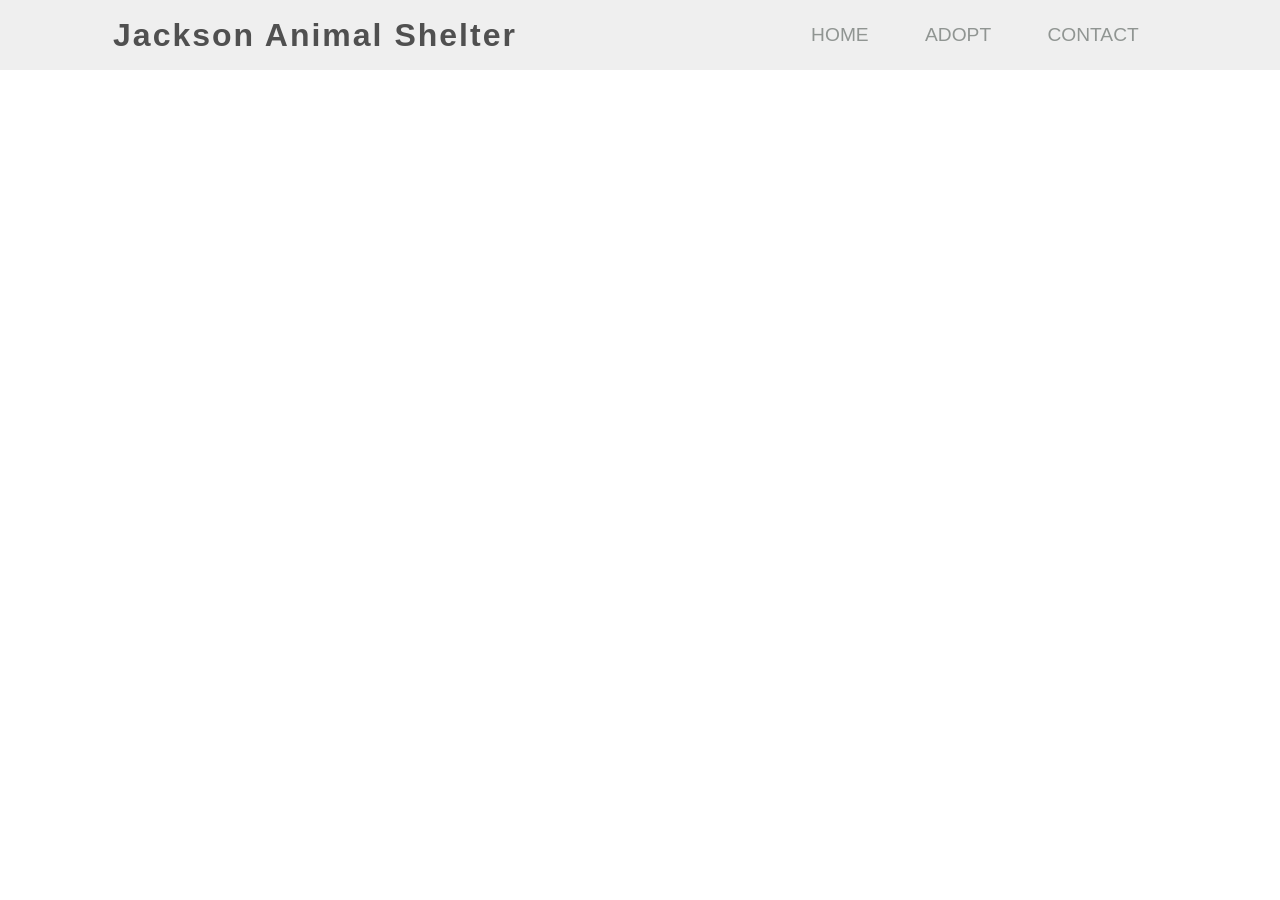
==== index.html @ 4c4146e1 "Add navigation menu and add style and media queries" ====
<!doctype html>

<html lang="en">
<head>
  <meta charset="utf-8">

  <title>Home | Jackson Animal Shelter</title>
  <meta name="description" content="The HTML5 Herald">
  <meta name="author" content="SitePoint">
  <link rel="stylesheet" href="https://use.fontawesome.com/releases/v5.8.1/css/all.css">
  <link rel="stylesheet" href="css/styles.css?v=1.0">

</head>

<body>

  <header>
    <h1 class="logo">Jackson Animal Shelter</h1>
      <ul class="nav">
        <li class="navlink"><a href="index.html">HOME</a></li>
        <li class="navlink"><a href="adopt.html">ADOPT</a></li>
        <li class="navlink"><a href="contact.html">CONTACT</a></li>
      </ul>
      <div class="burger">
        <i class="fas fa-bars"></i>
      </div>
    </header>

  <script src="js/scripts.js"></script>
</body>
</html>
---- css/styles.css ----
html,
body {
margin: 0;
padding: 0;
font-family: Arial, Helvetica, sans-serif;
}
header {
width: 100%;
height: 70px;
display: flex;
align-items: center;
justify-content: space-around;
background: #EFEFEF;
color: #505050;
}
.logo {
letter-spacing: 2px;
}
.nav {
display: flex;
justify-content: space-around;
width: 30%;
}
.navlink {
list-style: none;
margin: 0;
}
.navlink a {
color: #909592;
text-decoration: none;
font-size: 1.2em;
}
.burger {
font-size: 1.2em;
display: none;
}

@media screen and (max-width: 678px) {
  .burger {
  display: block;
  }
  .nav {
  margin: 0;
  background: #343434;
  position: absolute;
  right: -100%;
  top: 70px;
  width: 50%;
  height: calc(100% - 70px);
  flex-direction: column;
  justify-content: space-around;
  padding: 0;
  }
  .navlink {
  text-align: center;
  }

  .nav-active {
    right: 0;
  }
}
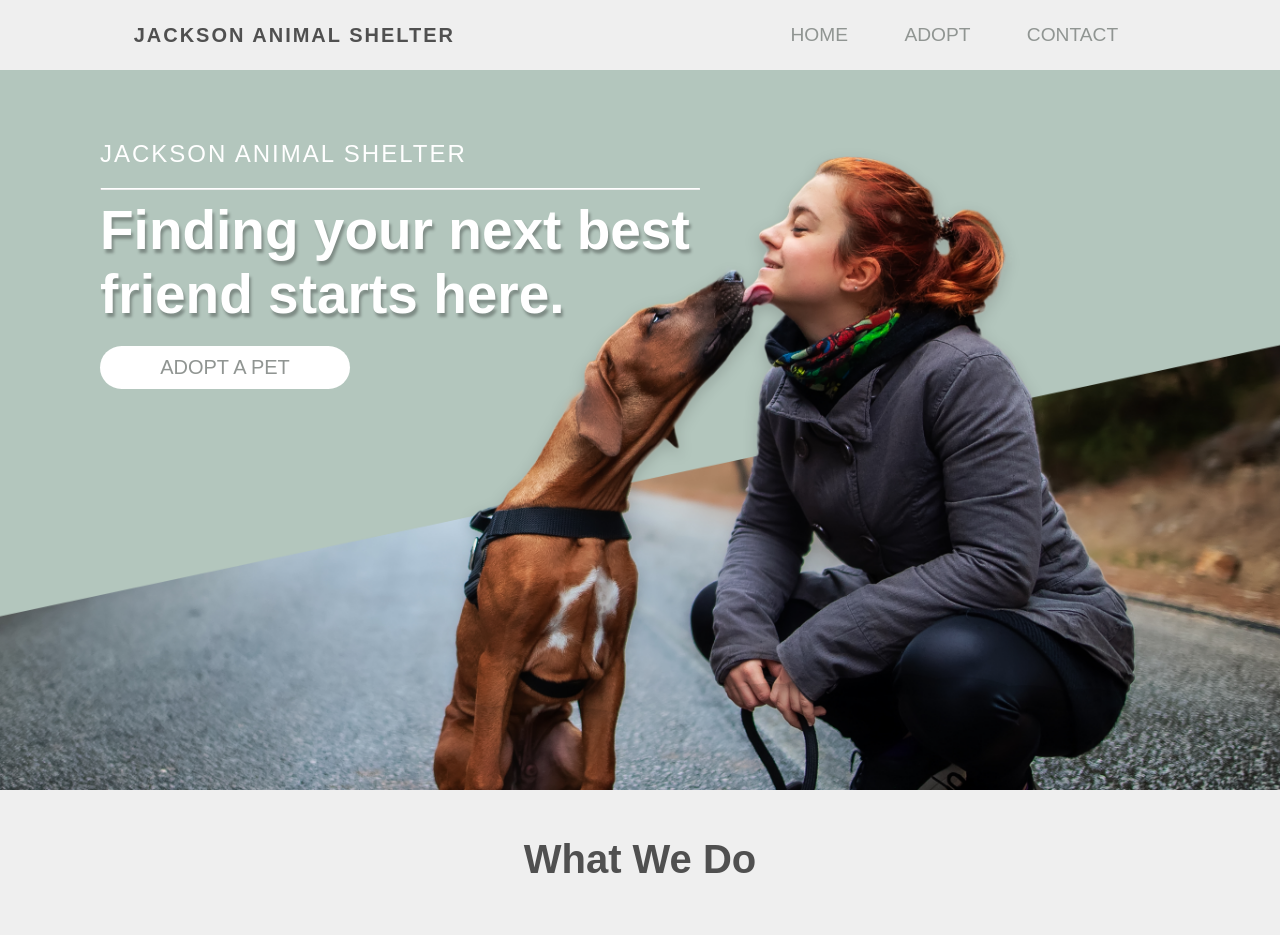
==== commit 4cd0869e: "Add content to header and main body" ====
--- a/index.html
+++ b/index.html
@@ -15,7 +15,7 @@
 <body>
 
   <header>
-    <h1 class="logo">Jackson Animal Shelter</h1>
+    <h1 class="logo">JACKSON ANIMAL SHELTER</h1>
       <ul class="nav">
         <li class="navlink"><a href="index.html">HOME</a></li>
         <li class="navlink"><a href="adopt.html">ADOPT</a></li>
@@ -26,6 +26,20 @@
       </div>
     </header>
 
+    <div class="main-container">
+      <img src="./images/header-img.png">
+      <div class="adopt-container">
+        <h2>JACKSON ANIMAL SHELTER</h2>
+        <hr>
+        <h3>Finding your next best friend starts here.</h3>
+        <button type="button" name="button">ADOPT A PET</button>
+      </div>
+    </div>
+
+    <div class="body-container">
+      <h2>What We Do</h2>
+    </div>
+
   <script src="js/scripts.js"></script>
 </body>
 </html>
--- a/css/styles.css
+++ b/css/styles.css
@@ -1,61 +1,170 @@
-html,
-body {
-margin: 0;
-padding: 0;
-font-family: Arial, Helvetica, sans-serif;
+html, body {
+  margin: 0;
+  padding: 0;
+  font-family: Arial, Helvetica, sans-serif;
+  }
+
+/* -----------NAVIGATION AND HEADER----------- */
+
+header {
+  width: 100%;
+  height: 70px;
+  display: flex;
+  align-items: center;
+  justify-content: space-around;
+  background: #EFEFEF;
+  color: #505050;
 }
-header {
-width: 100%;
-height: 70px;
-display: flex;
-align-items: center;
-justify-content: space-around;
-background: #EFEFEF;
-color: #505050;
+
+.logo {
+  letter-spacing: 2px;
+  font-size: 20px;
 }
-.logo {
-letter-spacing: 2px;
+
+.nav {
+  display: flex;
+  justify-content: space-around;
+  width: 30%;
 }
-.nav {
-display: flex;
-justify-content: space-around;
-width: 30%;
+
+.navlink {
+  list-style: none;
+  margin: 0;
 }
-.navlink {
-list-style: none;
-margin: 0;
-}
+
 .navlink a {
-color: #909592;
-text-decoration: none;
-font-size: 1.2em;
+  color: #909592;
+  text-decoration: none;
+  font-size: 1.2em;
 }
 .burger {
-font-size: 1.2em;
-display: none;
+  font-size: 1.2em;
+  display: none;
 }
 
+
+/* ----------- MAIN----------- */
+.main-container img {
+  width: 100%;
+  height: auto;
+}
+
+.adopt-container {
+  position: absolute;
+  top: 120px;
+  left: 100px;
+  max-width: 600px;
+  padding-right: 20px;
+  margin-bottom: 0px;
+}
+
+.adopt-container h2 {
+  color: #fff;
+  font-weight: lighter;
+  letter-spacing: 2px;
+}
+
+.adopt-container h3 {
+  color: #fff;
+  font-weight: bold;
+  font-size: 55px;
+  text-shadow: 2px 4px 3px rgba(0,0,0,0.3);
+  margin: 0px 0px 20px 0px;
+}
+
+.adopt-container hr {
+  border-top: 1px solid #fff;
+}
+
+button {
+  background-color: #fff;
+  color: #909592;
+  padding: 10px 20px 10px 20px;
+  border: none;
+  border-radius: 30px;
+  width: 250px;
+  font-size: 20px;
+}
+
+/* ----------- WHAT WE DO----------- */
+.body-container {
+  margin-top: -10px;
+  text-align: center;
+  background-color: #efefef;
+  padding: 20px;
+}
+.body-container h2 {
+  color: #505050;
+  font-size: 40px;
+}
+
+/* -----------MEDIA QUERIES----------- */
 @media screen and (max-width: 678px) {
   .burger {
-  display: block;
+    display: block;
   }
   .nav {
-  margin: 0;
-  background: #343434;
-  position: absolute;
-  right: -100%;
-  top: 70px;
-  width: 50%;
-  height: calc(100% - 70px);
-  flex-direction: column;
-  justify-content: space-around;
-  padding: 0;
+    margin: 0;
+    background: #343434;
+    position: absolute;
+    right: -100%;
+    top: 70px;
+    width: 50%;
+    height: 50%;
+    min-height: 200px;
+    flex-direction: column;
+    justify-content: space-around;
+    padding: 0;
+    transition: all 400ms;
   }
   .navlink {
-  text-align: center;
+    text-align: center;
   }
 
   .nav-active {
     right: 0;
   }
+
+
+  .adopt-container {
+    position: relative;
+    top: 0px;
+    left: 0px;
+    max-width: 100%;
+    padding: 20px;
+  }
+
+  .adopt-container h2 {
+    color: #B3C6BD;
+    font-weight: lighter;
+    letter-spacing: 2px;
+    padding-top: 0px;
+    margin-top: 0px;
+  }
+
+  .adopt-container h3 {
+    color: #505050;
+    font-weight: bold;
+    font-size: 35px;
+    text-shadow: none;
+    margin: 0px 0px 20px 0px;
+  }
+
+  .adopt-container hr {
+    margin-top: 0px;
+    border-top: 1px solid #fff;
+  }
+
+  button {
+    background-color: #909592;
+    color: #fff;
+    padding: 10px 20px 10px 20px;
+    border: none;
+    border-radius: 30px;
+    width: 250px;
+    font-size: 20px;
+    margin-bottom: 20px;
+  }
+
+
 }
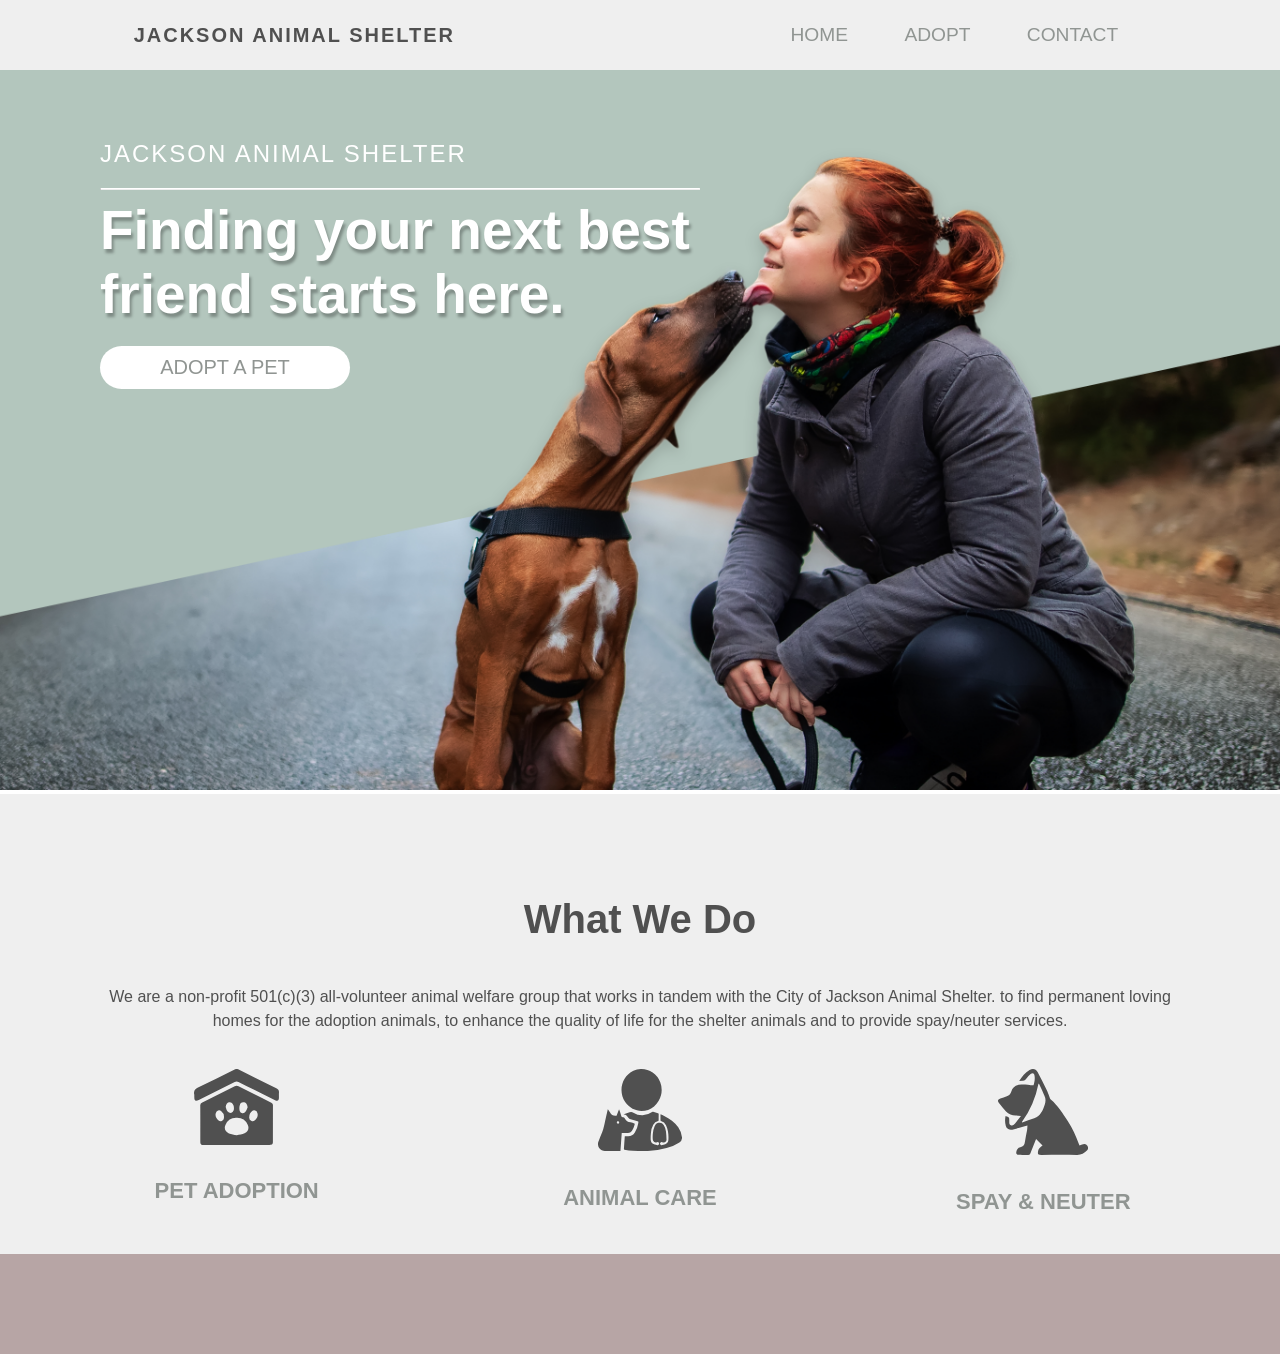
==== commit c802afc3: "Finish content for main homepage" ====
--- a/index.html
+++ b/index.html
@@ -32,14 +32,46 @@
         <h2>JACKSON ANIMAL SHELTER</h2>
         <hr>
         <h3>Finding your next best friend starts here.</h3>
-        <button type="button" name="button">ADOPT A PET</button>
+        <a href="adopt.html"><button type="button" name="button">ADOPT A PET</button></a>
       </div>
     </div>
 
     <div class="body-container">
+
       <h2>What We Do</h2>
+
+      <p>We are a non-profit 501(c)(3) all-volunteer animal welfare group that works in tandem with the City of Jackson Animal Shelter. to find permanent loving homes for the adoption animals, to enhance the quality of life for the shelter animals and to provide spay/neuter services.
+        </p>
+        <div class='whatwedo-wrapper'>
+          <div class='row'>
+            <div class='column'>
+              <div class='column-one'>
+                <img src="./images/icn-adoption.svg" alt="Adoption">
+                <h4 class="services">PET ADOPTION</h4>
+              </div>
+            </div>
+
+            <div class='column'>
+              <div class='column-two'>
+                <img src="./images/icn-care.svg" alt="Animal Care">
+                <h4 class="services">ANIMAL CARE</h4>
+              </div>
+            </div>
+
+            <div class='column'>
+              <div class='column-three'>
+                <img src="./images/icn-spayneuter.svg" alt="Spay and Neuter">
+                <h4 class="services">SPAY &AMP; NEUTER</h4>
+              </div>
+            </div>
+
+          </div>
+
+        </div>
+
     </div>
 
+  <footer>&nbsp;</footer>
   <script src="js/scripts.js"></script>
 </body>
 </html>
--- a/css/styles.css
+++ b/css/styles.css
@@ -88,7 +88,7 @@
 
 /* ----------- WHAT WE DO----------- */
 .body-container {
-  margin-top: -10px;
+  margin: 0 auto;
   text-align: center;
   background-color: #efefef;
   padding: 20px;
@@ -96,6 +96,60 @@
 .body-container h2 {
   color: #505050;
   font-size: 40px;
+  padding: 50px 50px 0px 50px;
+}
+
+p {
+  font-size: 16px;
+  text-align: center;
+  color: #505050;
+  padding: 10px 70px 20px 70px;
+  line-height: 1.5em;
+}
+.whatwedo-wrapper {
+  display: flex;
+  margin: 15px;
+  padding-bottom: 50px;
+}
+
+.services {
+  color: #909592;
+  font-size: 22px;
+}
+.row {
+  display: flex;
+  flex-direction: row;
+  flex-wrap: wrap;
+  width: 100%;
+}
+
+.column {
+  display: flex;
+  flex-direction: column;
+  flex-basis: 100%;
+  flex: 1;
+}
+
+.column-one {
+  height: 100px;
+  bottom: auto;
+}
+
+.column-two {
+  height: 100px;
+  bottom: auto;
+}
+
+.column-three {
+  height: 100px;
+  bottom: auto;
+}
+
+/* -----------FOOTER----------- */
+
+footer {
+  background-color: #B7A5A5;
+  height: 100px;
 }
 
 /* -----------MEDIA QUERIES----------- */
@@ -125,7 +179,6 @@
     right: 0;
   }
 
-
   .adopt-container {
     position: relative;
     top: 0px;
@@ -166,5 +219,12 @@
     margin-bottom: 20px;
   }
 
-
-}
+  .body-container h2 {
+    color: #505050;
+    font-size: 24px;
+  }
+
+  .body-container h2 {
+    padding: 10px;
+
+}
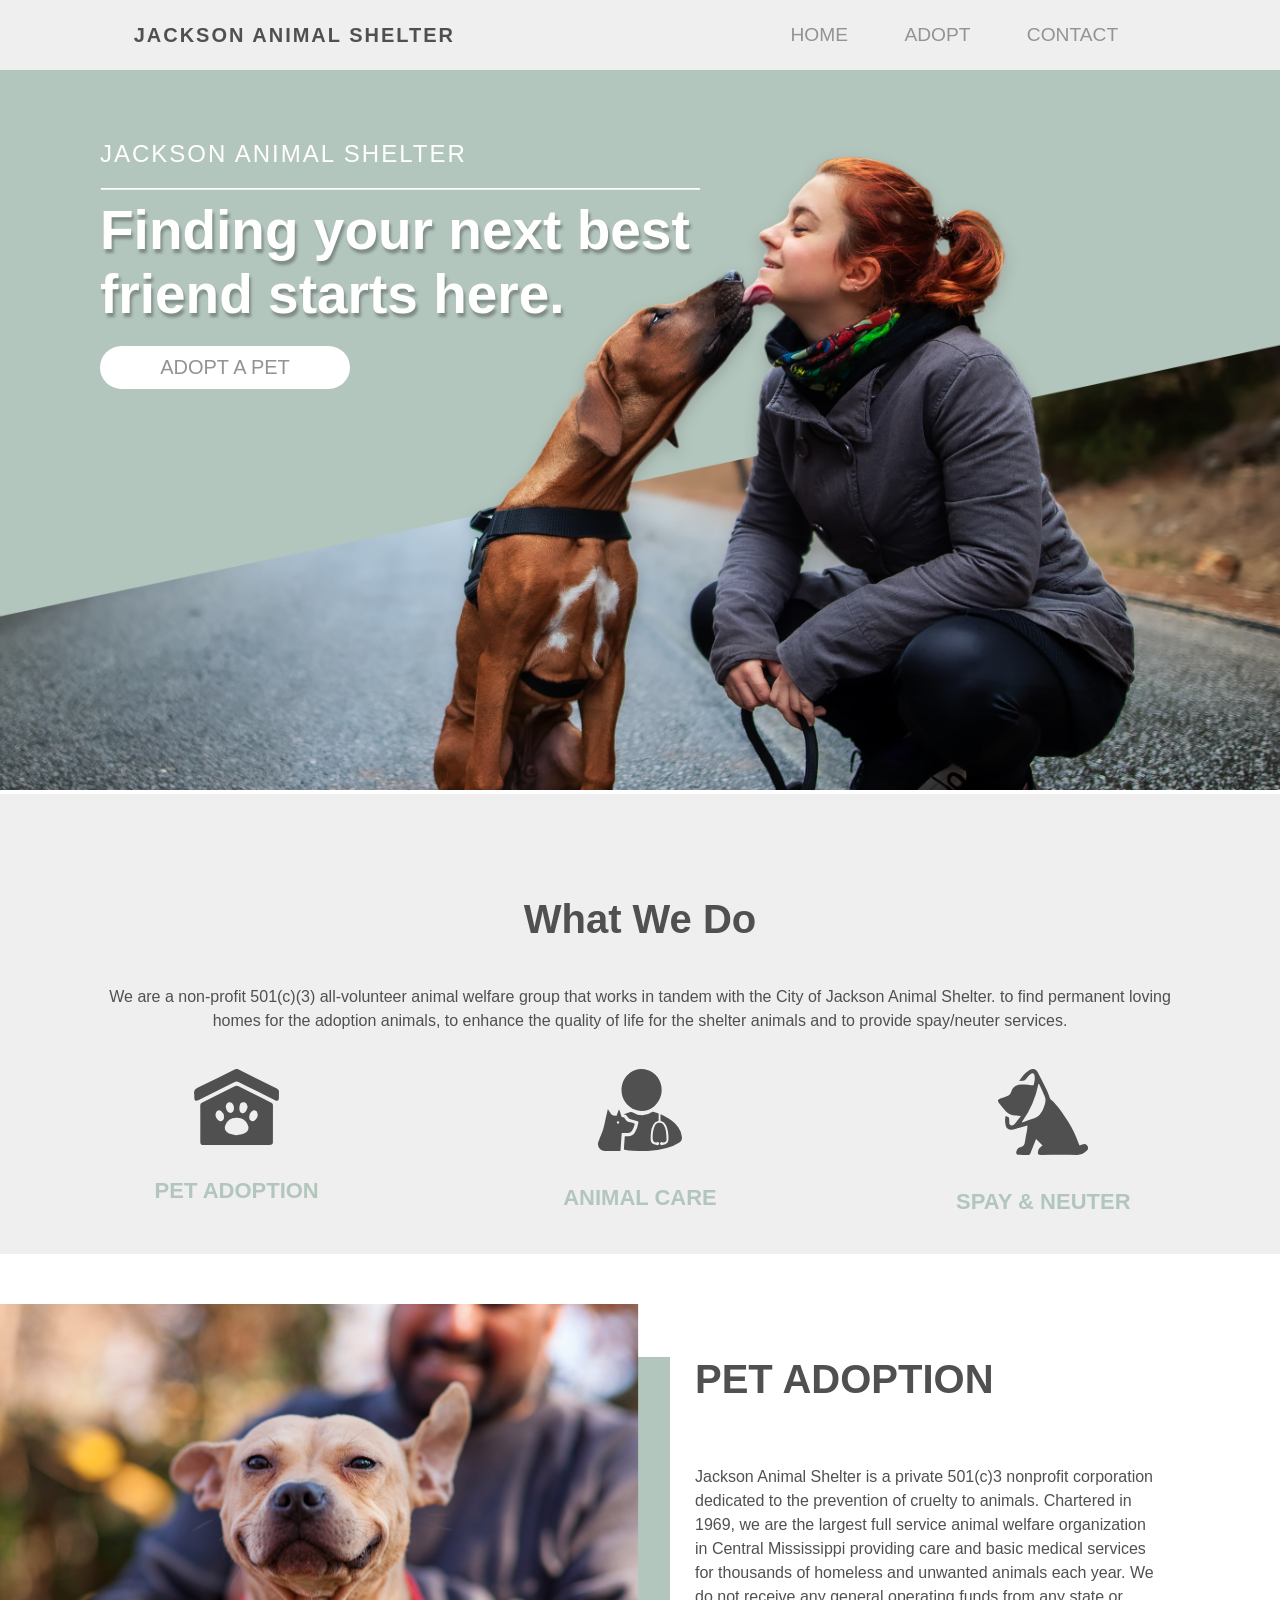
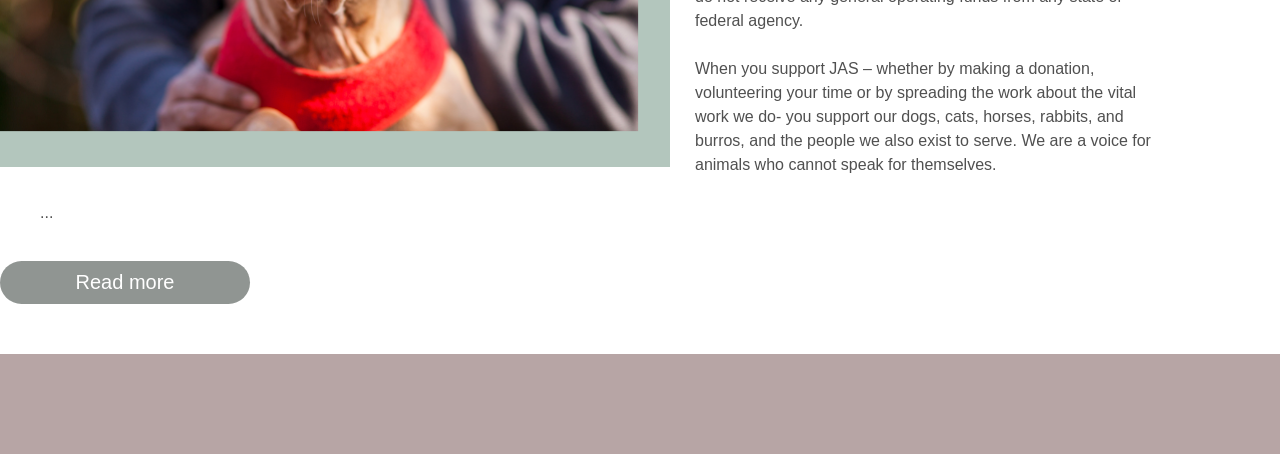
==== commit 2b048b5f: "Create function and content for expandable" ====
--- a/index.html
+++ b/index.html
@@ -27,7 +27,7 @@
     </header>
 
     <div class="main-container">
-      <img src="./images/header-img.png">
+      <img src="./images/header-img.png" alt="Girl and dog">
       <div class="adopt-container">
         <h2>JACKSON ANIMAL SHELTER</h2>
         <hr>
@@ -40,8 +40,8 @@
 
       <h2>What We Do</h2>
 
-      <p>We are a non-profit 501(c)(3) all-volunteer animal welfare group that works in tandem with the City of Jackson Animal Shelter. to find permanent loving homes for the adoption animals, to enhance the quality of life for the shelter animals and to provide spay/neuter services.
-        </p>
+      <p>We are a non-profit 501(c)(3) all-volunteer animal welfare group that works in tandem with the City of Jackson Animal Shelter. to find permanent loving homes for the adoption animals, to enhance the quality of life for the shelter animals and to provide spay/neuter services.</p>
+
         <div class='whatwedo-wrapper'>
           <div class='row'>
             <div class='column'>
@@ -50,28 +50,45 @@
                 <h4 class="services">PET ADOPTION</h4>
               </div>
             </div>
-
             <div class='column'>
               <div class='column-two'>
                 <img src="./images/icn-care.svg" alt="Animal Care">
                 <h4 class="services">ANIMAL CARE</h4>
               </div>
             </div>
-
             <div class='column'>
               <div class='column-three'>
                 <img src="./images/icn-spayneuter.svg" alt="Spay and Neuter">
                 <h4 class="services">SPAY &AMP; NEUTER</h4>
               </div>
             </div>
+          </div>
+        </div>
+    </div>
 
-          </div>
+    <div class="story-wrapper">
+        <img src="./images/story-dog.png" alt="Story dog" align="left">
+              <h4 class="story-header">PET ADOPTION</h4>
+              <p>Jackson Animal Shelter is a private 501(c)3 nonprofit corporation dedicated to the prevention of cruelty to animals.  Chartered in 1969, we are the largest full service animal welfare organization in Central Mississippi providing care and basic medical services for thousands of homeless and unwanted animals each year. We do not receive any general operating funds from any state or federal agency.<br><br>
 
-        </div>
+              When you support JAS – whether by making a donation, volunteering your time or by spreading the work about the vital work we do- you support our dogs, cats, horses, rabbits, and burros, and the people we also exist to serve. We are a voice for animals who cannot speak for themselves.<br><br>
+
+
+              <span id="dots">...</span>
+
+              <span id="more">MARL is an “open admission” shelter- that means we accept every animal that comes in the door. Other shelters in the area re “limited admission”, meaning they accept a limited, finite number of animals. In our state, it is primarily left to private organizations and city animal control agencies to provide shelter and care for unwanted animals.<br><br>
+
+                One of our key goals is to find loving homes for all animals in our facility. As an “open admission” shelter, we take in on an average of 50-60 animals a day and many more in the spring and summer. Local “limited admission” shelters turn animals away when they are full. We work very hard to provide loving and humane treatment and good homes for each and every animal that comes through our doors. Sadly, we receive more animals than there are homes available. Being an “open admission” shelter, we face the hard reality of animal overpopulation each day.</span></p>
+
+              <button onclick="myExpandable()"id="myBtn">Read more</button>
+
 
     </div>
 
-  <footer>&nbsp;</footer>
-  <script src="js/scripts.js"></script>
+<div class="footer-wrapper">
+    <footer>&nbsp;</footer>
+</div>
+  <script src="js/scripts.js">
+  </script>
 </body>
 </html>
--- a/css/styles.css
+++ b/css/styles.css
@@ -43,7 +43,7 @@
 }
 
 
-/* ----------- MAIN----------- */
+/* ----------- HOME: MAIN----------- */
 .main-container img {
   width: 100%;
   height: auto;
@@ -86,7 +86,7 @@
   font-size: 20px;
 }
 
-/* ----------- WHAT WE DO----------- */
+/* ----------- HOME: WHAT WE DO----------- */
 .body-container {
   margin: 0 auto;
   text-align: center;
@@ -101,7 +101,6 @@
 
 p {
   font-size: 16px;
-  text-align: center;
   color: #505050;
   padding: 10px 70px 20px 70px;
   line-height: 1.5em;
@@ -145,13 +144,56 @@
   bottom: auto;
 }
 
+/* -----------HOME: OUR STORY----------- */
+.story-header {
+  color: #505050;
+  font-size: 40px;
+  padding: 0px;
+}
+.story-wrapper {
+  padding: 50px 50px 50px 0px;
+  text-align: left;
+}
+.story-wrapper img {
+  padding-right: 25px;
+  width: 100%;
+  height: auto;
+  max-width: 670px;
+}
+.story-wrapper p {
+  padding-left: 40px;
+}
+.services {
+  color: #B3C6BD;
+  font-size: 22px;
+}
+
+#myBtn {
+  background-color: #909592;
+  color: #fff;
+}
+
+#more {
+  display: none;
+}
+
+
 /* -----------FOOTER----------- */
 
+.footer-wrapper {
+    padding: 0 0 100px;
+    position: relative;
+}
+
 footer {
-  background-color: #B7A5A5;
-  height: 100px;
-}
-
+    bottom: 0;
+    height: 100px;
+    left: 0;
+    position: absolute;
+    width: 100%;
+    background-color: #B7A5A5;
+    height: 100px;
+}
 /* -----------MEDIA QUERIES----------- */
 @media screen and (max-width: 678px) {
   .burger {
@@ -169,7 +211,8 @@
     flex-direction: column;
     justify-content: space-around;
     padding: 0;
-    transition: all 400ms;
+    transition: all 500ms;
+    z-index: 99999;
   }
   .navlink {
     text-align: center;
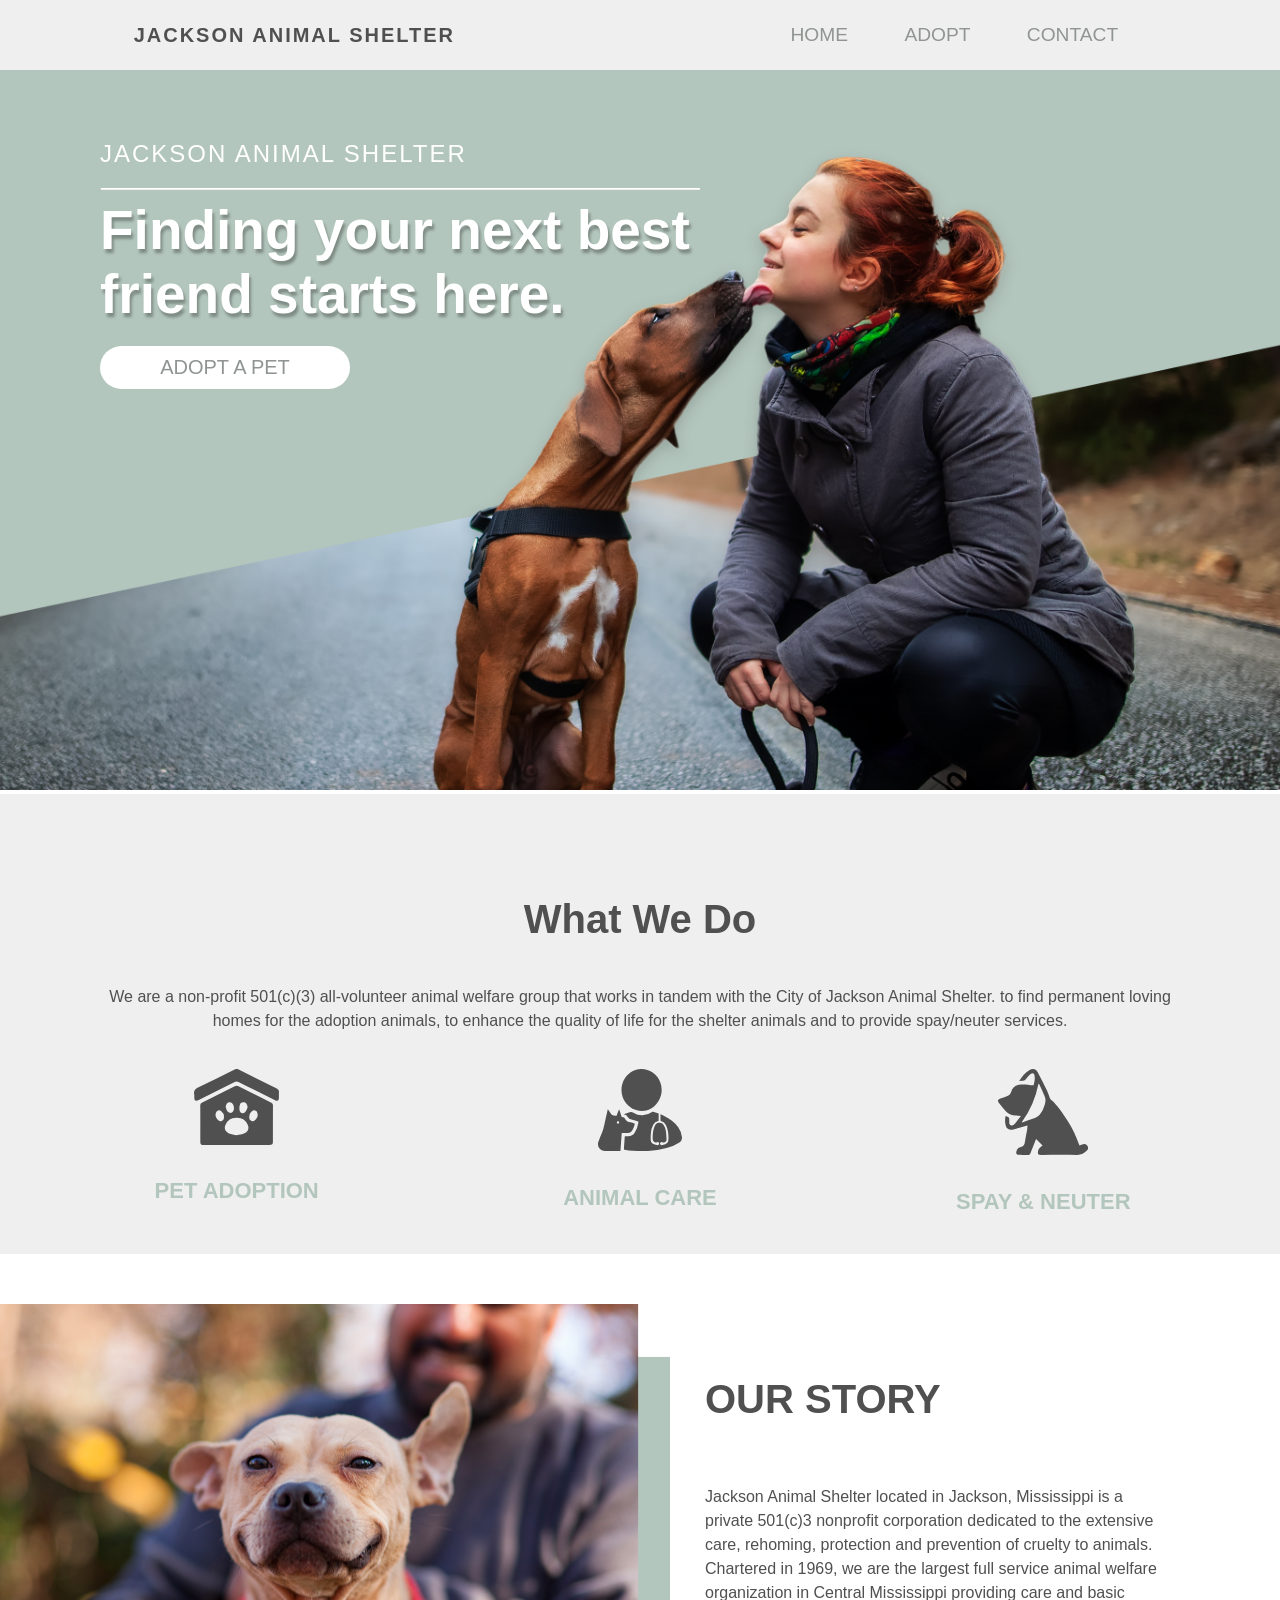
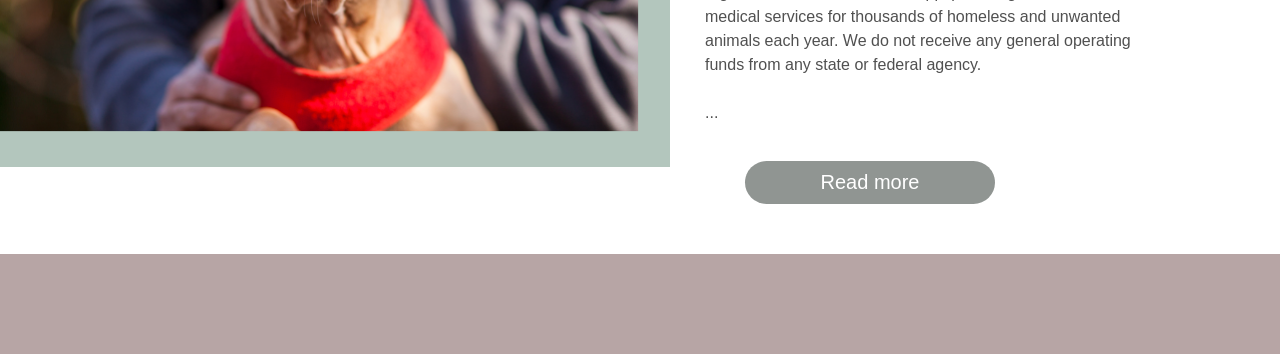
==== commit be7bde0a: "Add content to contact page and add accordion functionality" ====
--- a/index.html
+++ b/index.html
@@ -68,15 +68,16 @@
 
     <div class="story-wrapper">
         <img src="./images/story-dog.png" alt="Story dog" align="left">
-              <h4 class="story-header">PET ADOPTION</h4>
-              <p>Jackson Animal Shelter is a private 501(c)3 nonprofit corporation dedicated to the prevention of cruelty to animals.  Chartered in 1969, we are the largest full service animal welfare organization in Central Mississippi providing care and basic medical services for thousands of homeless and unwanted animals each year. We do not receive any general operating funds from any state or federal agency.<br><br>
-
-              When you support JAS – whether by making a donation, volunteering your time or by spreading the work about the vital work we do- you support our dogs, cats, horses, rabbits, and burros, and the people we also exist to serve. We are a voice for animals who cannot speak for themselves.<br><br>
+              <h4 class="story-header">OUR STORY</h4>
+              <p>Jackson Animal Shelter located in Jackson, Mississippi is a private 501(c)3 nonprofit corporation dedicated to the extensive care, rehoming, protection and prevention of cruelty to animals.  Chartered in 1969, we are the largest full service animal welfare organization in Central Mississippi providing care and basic medical services for thousands of homeless and unwanted animals each year. We do not receive any general operating funds from any state or federal agency.<br><br>
 
 
               <span id="dots">...</span>
 
-              <span id="more">MARL is an “open admission” shelter- that means we accept every animal that comes in the door. Other shelters in the area re “limited admission”, meaning they accept a limited, finite number of animals. In our state, it is primarily left to private organizations and city animal control agencies to provide shelter and care for unwanted animals.<br><br>
+              <span id="more">
+                When you support JAS – whether by making a donation, volunteering your time or by spreading the work about the vital work we do- you support our dogs, cats, horses, rabbits, and burros, and the people we also exist to serve. We are a voice for animals who cannot speak for themselves.<br><br>
+
+                MARL is an “open admission” shelter- that means we accept every animal that comes in the door. Other shelters in the area re “limited admission”, meaning they accept a limited, finite number of animals. In our state, it is primarily left to private organizations and city animal control agencies to provide shelter and care for unwanted animals.<br><br>
 
                 One of our key goals is to find loving homes for all animals in our facility. As an “open admission” shelter, we take in on an average of 50-60 animals a day and many more in the spring and summer. Local “limited admission” shelters turn animals away when they are full. We work very hard to provide loving and humane treatment and good homes for each and every animal that comes through our doors. Sadly, we receive more animals than there are homes available. Being an “open admission” shelter, we face the hard reality of animal overpopulation each day.</span></p>
 
--- a/css/styles.css
+++ b/css/styles.css
@@ -148,14 +148,14 @@
 .story-header {
   color: #505050;
   font-size: 40px;
-  padding: 0px;
+  padding: 20px 20px 0px 20px;
 }
 .story-wrapper {
   padding: 50px 50px 50px 0px;
   text-align: left;
 }
 .story-wrapper img {
-  padding-right: 25px;
+  padding: 0px 35px 25px 0px;
   width: 100%;
   height: auto;
   max-width: 670px;
@@ -171,6 +171,8 @@
 #myBtn {
   background-color: #909592;
   color: #fff;
+  margin-top: 0px;
+  margin-left: 40px;
 }
 
 #more {
@@ -193,7 +195,64 @@
     width: 100%;
     background-color: #B7A5A5;
     height: 100px;
-}
+    margin-top: 50px;
+}
+/*------------CONTACT PAGE-------------*/
+.contact-header {
+  background-color: #505050;
+  color: #fff;
+  text-align: center;
+  vertical-align: middle;
+  margin-top: -35px;
+}
+
+.contact-header h2 {
+  color: #fff;
+  font-size: 40px;
+  padding: 50px;
+}
+
+.contact-wrapper h2 {
+  color: #505050;
+  font-size: 40px;
+}
+
+.contact-wrapper {
+  text-align: center;
+  padding: 50px;
+}
+
+.map-responsive{
+    overflow:hidden;
+    position:relative;
+    height:400px;
+    max-width: 900px;
+    text-align: center;
+    margin: 0 auto;
+
+}
+.map-responsive iframe {
+    left:0;
+    top:0;
+    height:400px;
+    width:100%;
+    position:absolute;
+}
+
+/*------------ACCORDION------------*/
+
+.accordion-toggle {
+  display: block;
+}
+
+.accordion-content {
+  display: none;
+}
+
+.accordion-content.active {
+  display: block;
+}
+
 /* -----------MEDIA QUERIES----------- */
 @media screen and (max-width: 678px) {
   .burger {
@@ -269,5 +328,11 @@
 
   .body-container h2 {
     padding: 10px;
-
-}
+  }
+
+  .story-header {
+    font-size: 24px;
+    padding-left: 40px;
+  }
+
+}
